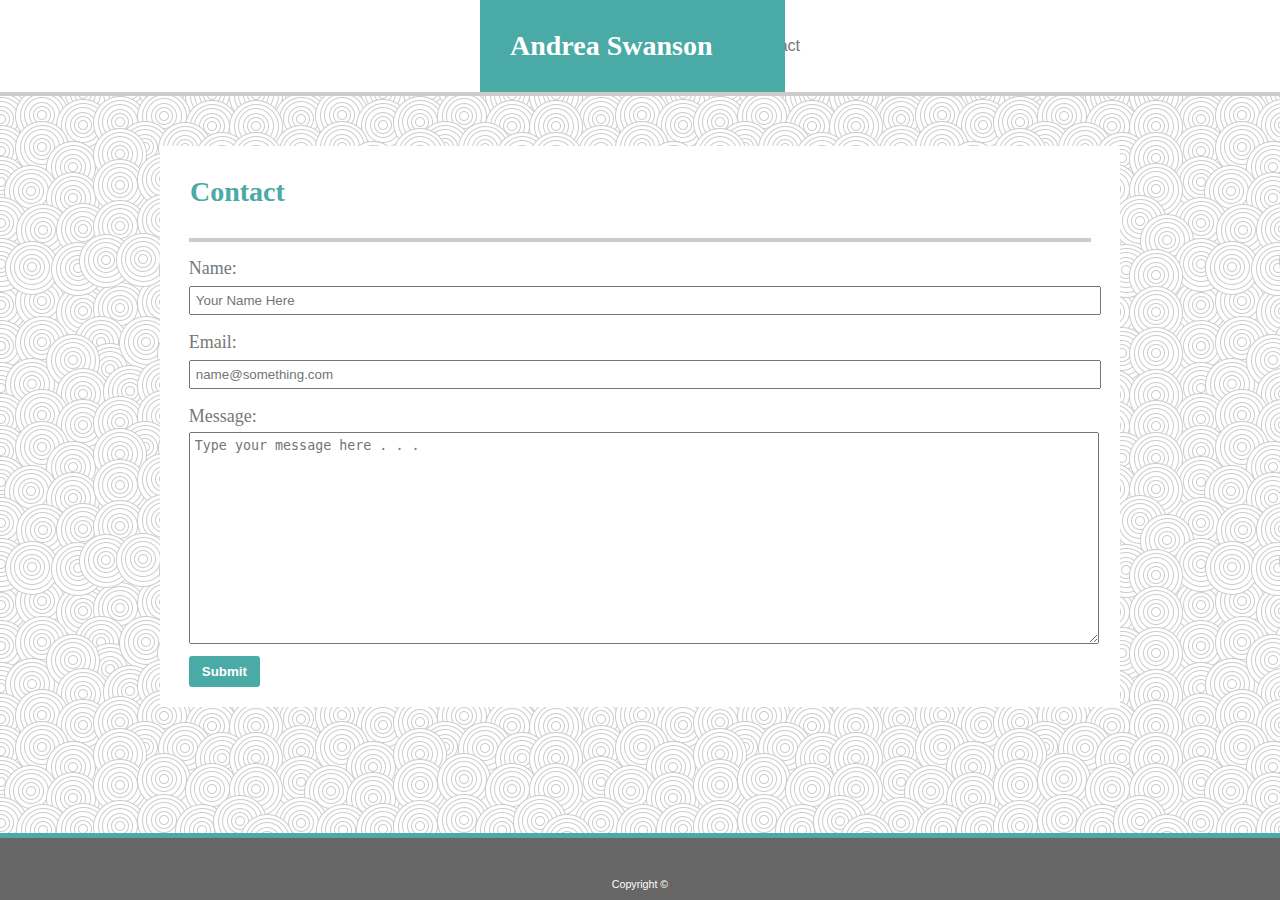
==== contact.html @ 938203b4 "initial file set-up" ====
<!DOCTYPE html>
<html lang="en">

<head>
    <meta charset="UTF-8">
    <meta name="viewport" content="width=device-width, initial-scale=1.0">
    <meta http-equiv="X-UA-Compatible" content="ie=edge">
    <link rel="stylesheet" href="assets/css/reset.css">
    <link rel="stylesheet" href="assets/css/style.css">
    <title>AS-Contact</title>
</head>

<body class="bg">

    <header>

        <Div class="flag">

            <h1>Andrea Swanson</h1>

        </Div>

        <Div class="menu">

            <ul>

                <li id="link_1"><a href="index.html">About</a></li>
                <li id="link_2"><a href="portfolio.html">Portfolio</a></li>
                <li id="link_3"><a href="contact.html">Contact</a></li>

            </ul>

        </Div>

        <div class="clear"></div>

    </header>

    <section id="contact">

        <h2>Contact</h2>

        <form>
            <h3>Name:</h3>
            <input type="text" name="firstname" id="name" placeholder="Your Name Here">

            <h3>Email:</h3>
            <input type="email" address="email" id="address" placeholder="name@something.com">

            <h3>Message:</h3>
            <textarea id="message" placeholder="Type your message here . . ."></textarea>
            <input type="submit" value="Submit" id="button">
        </form>

    </section>

    <footer>

        Copyright ©

    </footer>


</body>

</html>
---- assets/css/style.css ----
body {
    margin: 0;
    margin-bottom: 100px;
    padding: 0;
    font-family: Arial, Helvetica, sans-serif;
    line-height: 200%;
    font-size: 18 px;
    color: #777777;
}

.bg {
    background-image: url("../../assets/images/swirl_pattern.png");
    background-repeat: repeat-x repeat-y;
}

header {
    background: #ffffff;
    border-style: solid;
    border-width: 0px 0 4px 0;
    border-color: #cccccc;
}

.flag {
    background: #4aaaa5;
    color: #ffffff;
    width: 305px;
    position: relative;
    left: 480px;
    float: left;
}

.menu {
    float: right;
}

ul {
    list-style-type: none;
    margin: 0;
    padding-top: 30px;
    margin-right: 480px;
  }

li {
    display: inline;
    color: #cccccc
}

 .menu a:link, .menu a:visited {
     text-decoration: none;
     color: #777777;
 }

 .menu a:hover, .menu a:active {
    color: #4aaaa5;
 }

#link_1 {
    padding-right: 18px;
    border-style: solid;
    border-width: 0px 1px 0px 0px;
    border-color: #cccccc;
    text-decoration: none;
}

#link_2 {
    padding-right: 18px;
    padding-left: 15px;
    border-style: solid;
    border-width: 0px 1px 0px 0px;
    border-color: #cccccc;
}

#link_3 {
    padding-left: 15px;
}

h1, h2, h3 {
    font-family: Georgia, 'Times New Roman', Times, serif;
}

h1 {
    font-size: 28px;
    font-weight: bold;
    padding: 30px 30px;
    font-family: Georgia, 'Times New Roman', Times, serif;
}

h2 {
    font-size: 28px;
    color: #4aaaa5;
    font-weight: bold;
    padding: 30px 30px;
    font-family: Georgia, 'Times New Roman', Times, serif;
}

h3 {
    font-size: 18px;
    margin-top: 10px;
    font-family: Georgia, 'Times New Roman', Times, serif;
}

h4 {
    font-size: 18px;
    font-family: Georgia, 'Times New Roman', Times, serif;
    color: #ffffff;
    background-color: #4aaaa5;
    text-align: center;
    margin-top: 190px;
    padding: 10px 0;
    font-weight: bold;
}

.clear {
    clear: both;
}

#image_1, #image_2, #image_3, #image_4, #image_5 {
    width: 250px;
    height: 250px;
    background-color: #666666;
    float: left;
    margin: 30px 30px 30px 0px;
    background-image: url(https://picsum.photos/250/250)
}

section {
    width: 960px;
    margin: auto;
    background: #ffffff;
}

#about, #portfolio, #contact {
    margin-top: 50px;
    width: 960px;
}

.image_link a:link, .image_link a:visited {
    text-decoration: none;
    color: #ffffff;
}

.image_link a:hover, .image_link a:active {
    text-decoration: none;
    color: black;
    font-style: bold;
}

#headshot {
    width: 15%;
    height: 15%;
    float: left;
    vertical-align: text-top;
    padding-right: 20px;
    padding-bottom: 5px;
}

article {
    width: 94%;
    padding-bottom: 20px;
    padding-top: 20px;
    text-align: justify;
    border-style: solid;
    border-width: 4px 0px 0px 0px;
    border-color: #cccccc;
    margin: auto;
}

footer {
    border-style: solid;
    border-width: 5px 0 0 0;
    border-color: #4aaaa5;
    background: #666666;
    text-align: center;
    color: #ffffff;
    font-size: 8pt;
    padding-top: 30px;
    position: fixed;
    bottom: 0;
    width: 100%;
}

form, .image_link {
    margin: auto;
    width: 94%;
    border-style: solid;
    border-width: 4px 0px 0px 0px;
    border-color: #cccccc;
    
}

#name, #address, #message {
    width: 99.5%;
    margin: auto;
    padding: 5px 5px;

}

#message {
    height: 200px;
}

#button {
    background-color: #4aaaa5;
    color: #ffffff;
    font-weight: bold;
    border: none;
    border-radius: 3px;
    padding: 8px 13px;
    margin-bottom: 20px;
}

#button:hover {
    cursor: pointer;

}
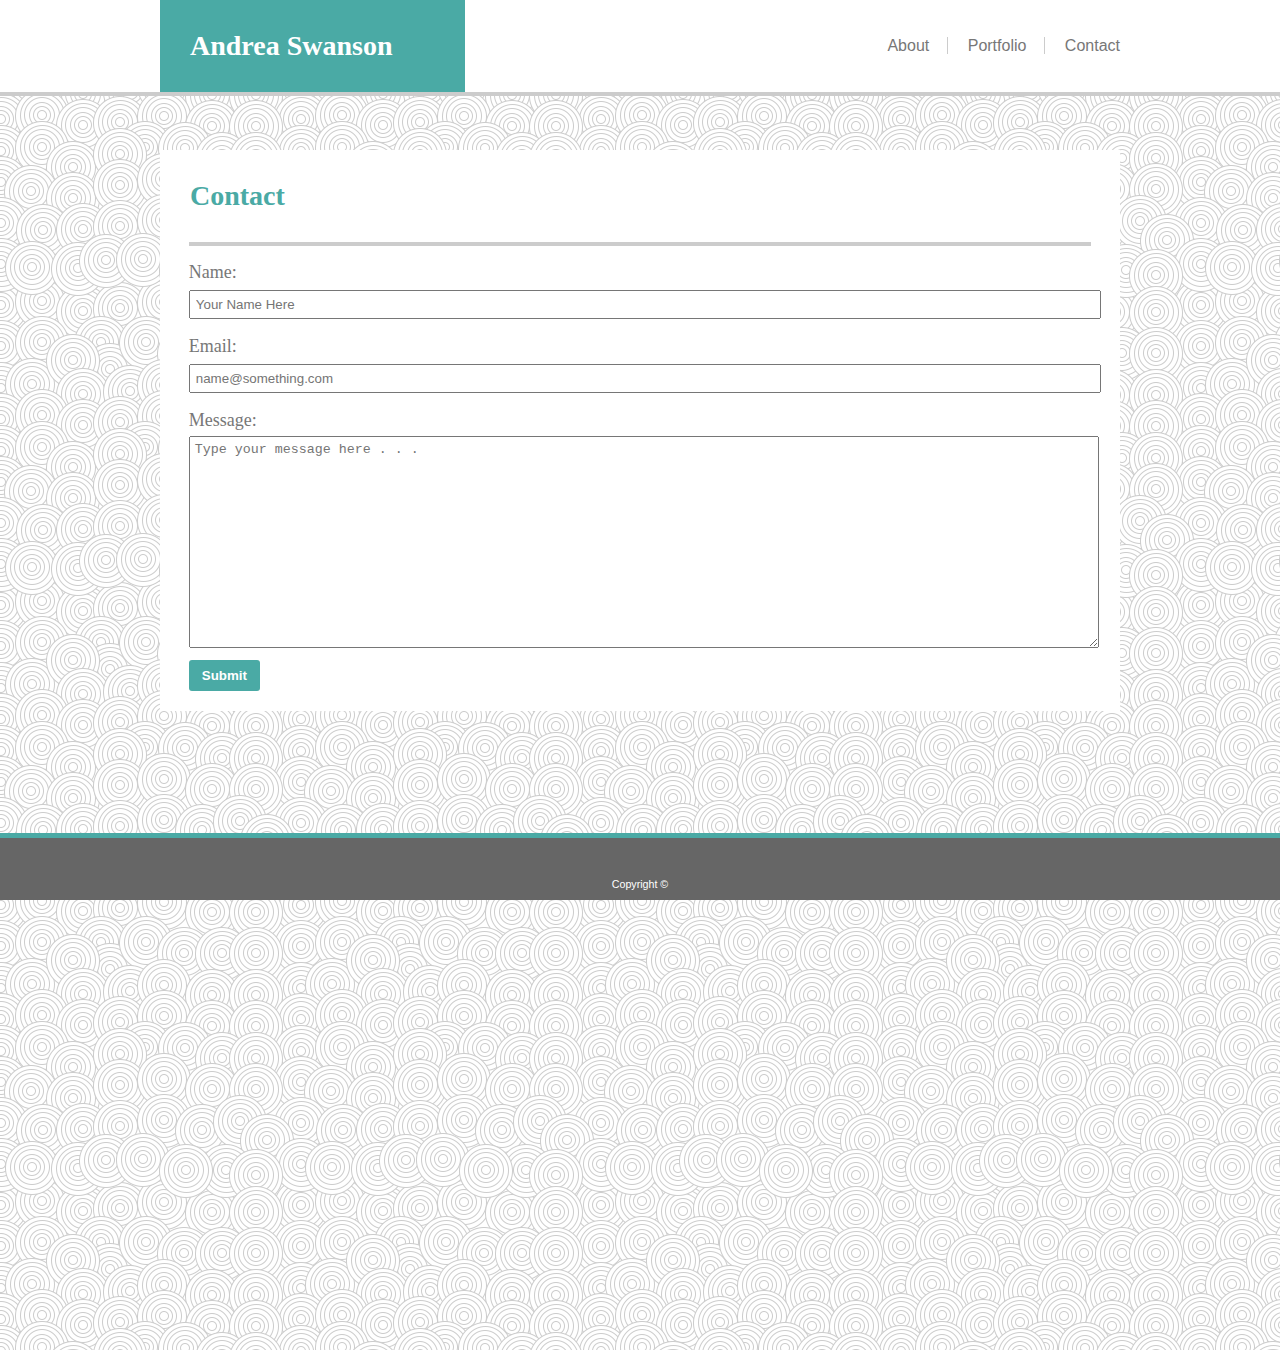
==== commit 5ac9d531: "navbar fixed; page height changed to allow scrolling past bottom section" ====
--- a/contact.html
+++ b/contact.html
@@ -14,24 +14,26 @@
 
     <header>
 
-        <Div class="flag">
+        <Div id=heading>
 
-            <h1>Andrea Swanson</h1>
+            <Div class="flag">
 
+                <h1>Andrea Swanson</h1>
+
+            </Div>
+
+            <Div class="menu">
+
+                <ul>
+
+                    <li id="link_1"><a href="index.html">About</a></li>
+                    <li id="link_2"><a href="portfolio.html">Portfolio</a></li>
+                    <li id="link_3"><a href="contact.html">Contact</a></li>
+
+                </ul>
+
+            </Div>
         </Div>
-
-        <Div class="menu">
-
-            <ul>
-
-                <li id="link_1"><a href="index.html">About</a></li>
-                <li id="link_2"><a href="portfolio.html">Portfolio</a></li>
-                <li id="link_3"><a href="contact.html">Contact</a></li>
-
-            </ul>
-
-        </Div>
-
         <div class="clear"></div>
 
     </header>
--- a/assets/css/style.css
+++ b/assets/css/style.css
@@ -6,6 +6,8 @@
     line-height: 200%;
     font-size: 18 px;
     color: #777777;
+    position: relative;
+    min-height: 1200px;
 }
 
 .bg {
@@ -18,14 +20,21 @@
     border-style: solid;
     border-width: 0px 0 4px 0;
     border-color: #cccccc;
-}
+    position: fixed;
+    top: 0;
+    width: 100%;
+    margin-bottom: 100px;
+    z-index: 500;
+}
+
+#heading {
+    width: 960px;
+    margin: auto;}
 
 .flag {
     background: #4aaaa5;
     color: #ffffff;
     width: 305px;
-    position: relative;
-    left: 480px;
     float: left;
 }
 
@@ -37,8 +46,7 @@
     list-style-type: none;
     margin: 0;
     padding-top: 30px;
-    margin-right: 480px;
-  }
+}
 
 li {
     display: inline;
@@ -127,6 +135,8 @@
     width: 960px;
     margin: auto;
     background: #ffffff;
+    position: relative;
+    top: 100px;
 }
 
 #about, #portfolio, #contact {
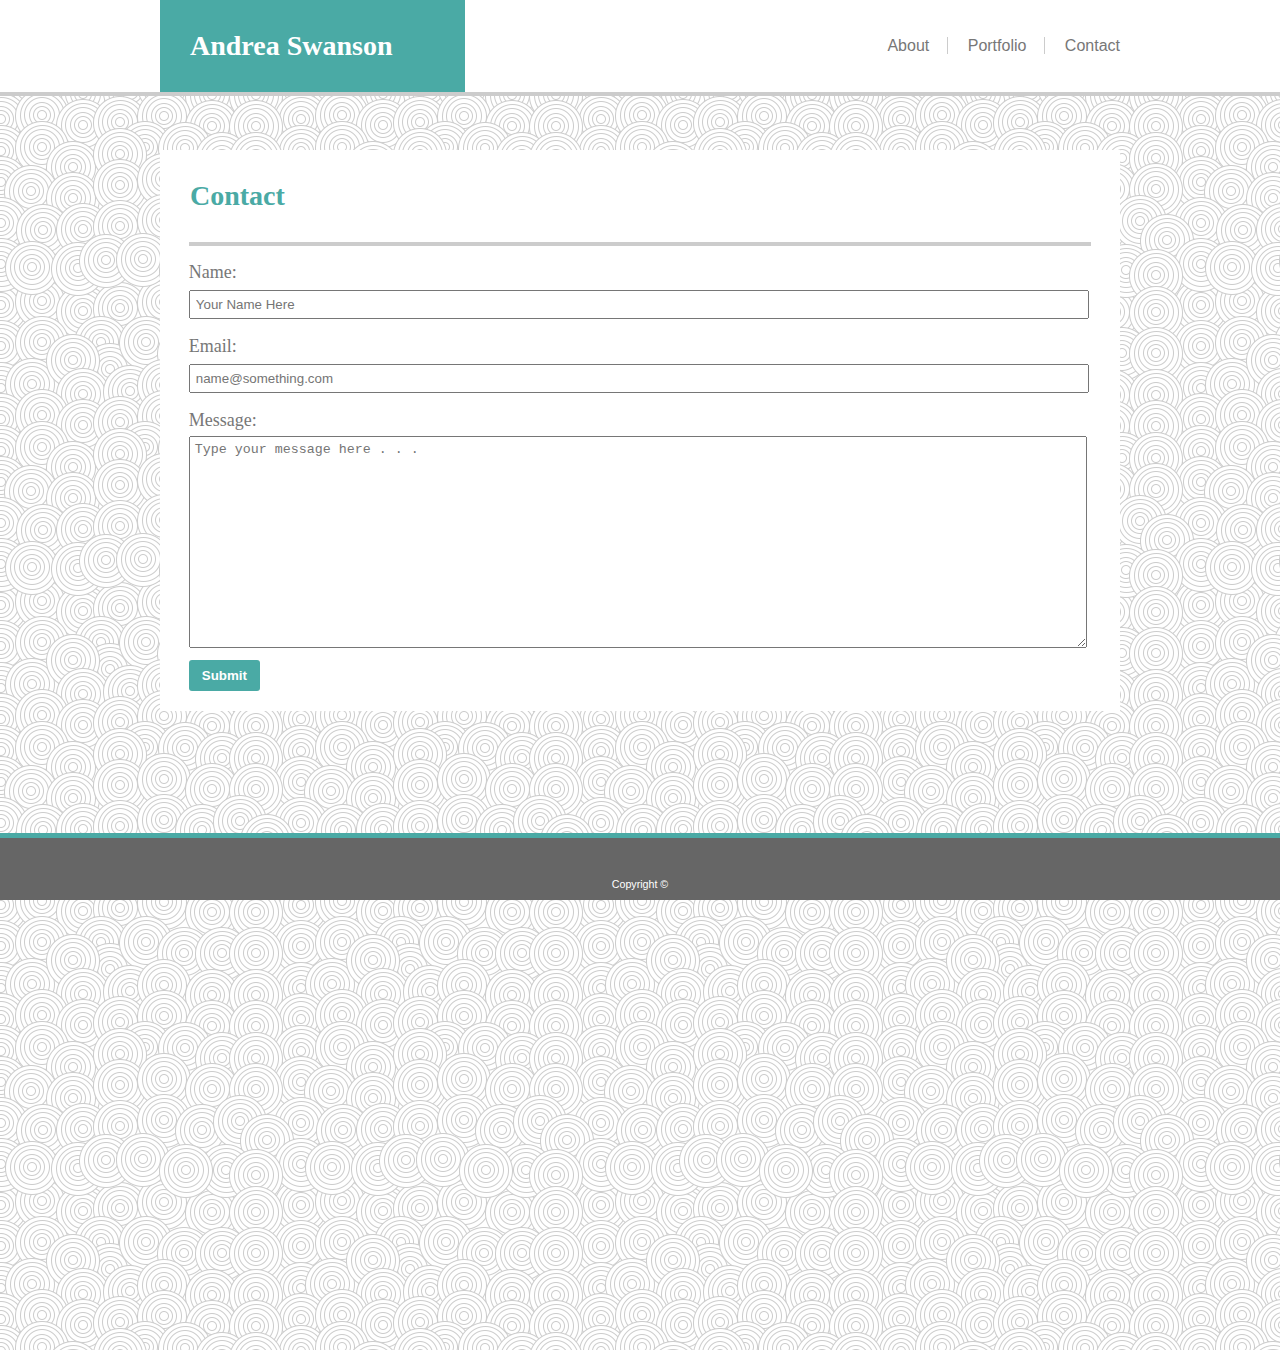
==== commit a0686164: "fixed header and section alignment for 980px screen" ====
--- a/contact.html
+++ b/contact.html
@@ -7,6 +7,7 @@
     <meta http-equiv="X-UA-Compatible" content="ie=edge">
     <link rel="stylesheet" href="assets/css/reset.css">
     <link rel="stylesheet" href="assets/css/style.css">
+    <meta name="viewport" content="width=device-width, initial-scale=1.0">
     <title>AS-Contact</title>
 </head>
 
--- a/assets/css/style.css
+++ b/assets/css/style.css
@@ -127,8 +127,21 @@
     height: 250px;
     background-color: #666666;
     float: left;
-    margin: 30px 30px 30px 0px;
-    background-image: url(https://picsum.photos/250/250)
+    background-image: url(https://picsum.photos/250/250);
+    margin-bottom: 10px;
+    margin-top: 15px;
+}
+
+#image_2, #image_4 {
+    margin-left: 25px;
+}
+
+#image_1, #image_2 {
+    margin-top: 20px;
+}
+
+#image_5 {
+    margin-bottom: 30px
 }
 
 section {
@@ -199,9 +212,11 @@
 }
 
 #name, #address, #message {
-    width: 99.5%;
-    margin: auto;
-    padding: 5px 5px;
+    width: 98.5%;
+    margin: auto;
+    padding-top: 5px;
+    padding-bottom: 5px;
+    padding-left: 5px;
 
 }
 
@@ -223,3 +238,53 @@
     cursor: pointer;
 
 }
+
+@media screen and (max-width: 980px) {
+    section, #about, #portfolio, #contact{
+        width: 560px;
+        padding-right: 10px;
+        padding-left: 10px;
+                                           
+    }
+
+    #heading {
+        width: 850px;
+        
+    }
+
+    section {
+        float: left;
+        margin-left: 40px;
+    }
+
+   
+}
+
+
+@media screen and (max-width: 768px) {
+    section, #about, #portfolio, #contact {
+        width: 560px;
+        padding-right: 10px;
+        padding-left: 10px;
+    }
+
+    #heading {
+        width: 560px;
+    }
+
+   
+}
+
+@media screen and (max-width: 640px) {
+    section, #about, #portfolio, #contact {
+        width: 545px;
+        padding-right: 10px;
+        padding-left: 10px;
+    }
+
+    #heading {
+        width: 545px;
+    }
+
+   
+}